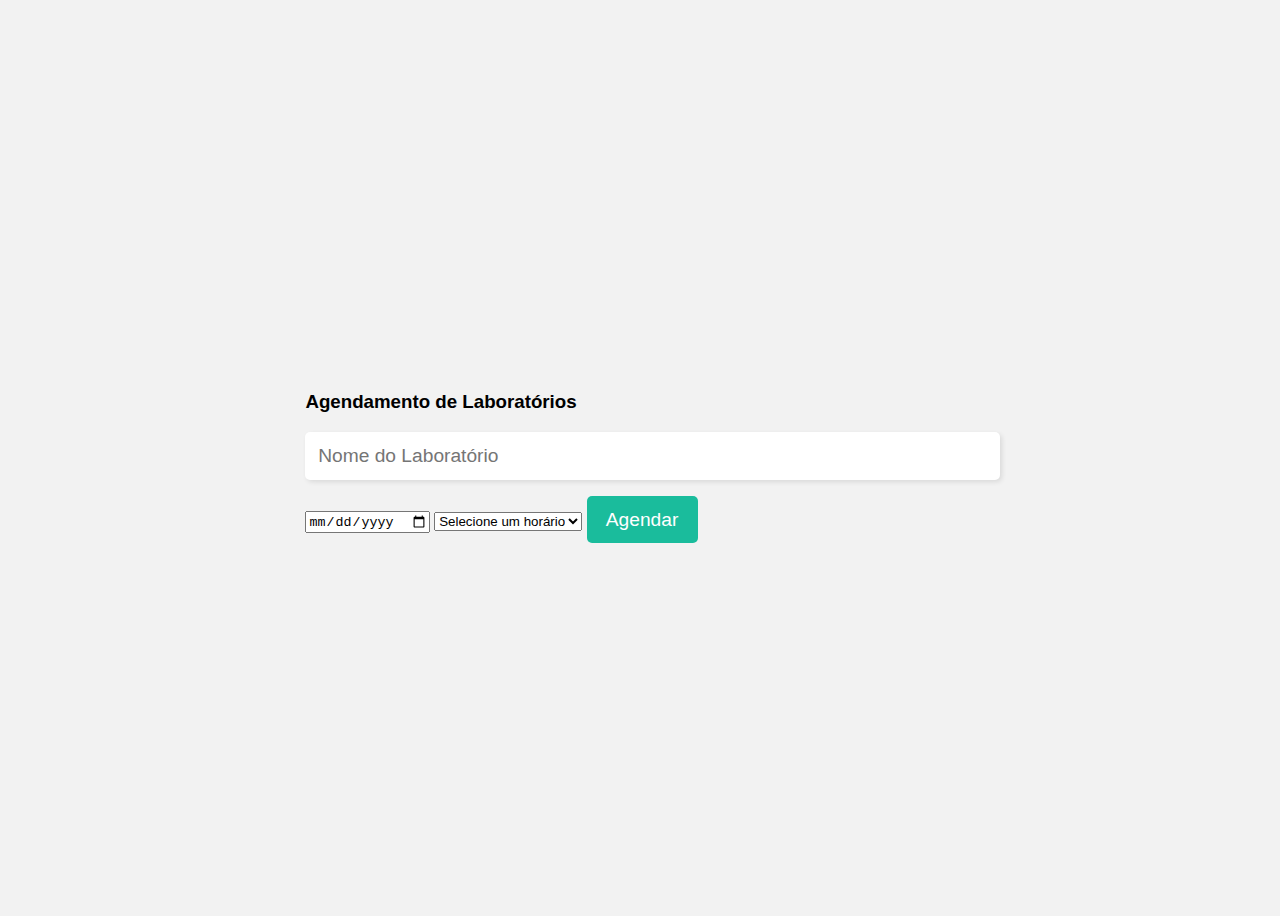
==== app.html @ 6bfbe65b "Interface do App" ====
<!DOCTYPE html>
<html>
  <head>
    <meta charset="UTF-8">
    <meta name="viewport" content="width=device-width, initial-scale=1.0">
    <link rel="stylesheet" href="style.css">
    <title>Agendamento de Laboratórios</title>
  </head>
  <body>
    <div class="agendamento">
      <h3>Agendamento de Laboratórios</h3>
      <input type="text" placeholder="Nome do Laboratório" id="nome-laboratorio" />
      <input type="date" placeholder="Data" id="data" />
      <select id="horario">
        <option value="">Selecione um horário</option>
        <option value="08:00">08:00</option>
        <option value="09:00">09:00</option>
        <option value="10:00">10:00</option>
        <!-- Adicionar mais horários se necessário -->
      </select>
      <button type="submit" id="agendar">Agendar</button>
    </div>
    
</body>
</html>
---- style.css ----
/* Estilização geral */
  body {
    background-color: #f2f2f2;
    font-family: Arial, sans-serif;
    display: flex;
    justify-content: center;
    align-items: center;
    height: 100vh;
  }

  /* Estilização do formulário */
  form {
    background-color: #ffa600;
    padding: 1rem;
    border-radius: 10px;
    box-shadow: 2px 2px 5px rgba(0, 0, 0, 0.1);
    width: 500px;
    max-width: 100%;
  }

  /* Estilização dos inputs */
  input[type="text"],
  input[type="password"] {
    padding: 0.8rem;
    margin-bottom: 1rem;
    width: 100%;
    border: none;
    border-radius: 5px;
    font-size: 1.2rem;
    box-shadow: 2px 2px 5px rgba(0, 0, 0, 0.1);
  }

  /* Estilização do botão de login */
  button[type="submit"] {
    background-color: #1abc9c;
    color: white;
    padding: 0.8rem 1.2rem;
    border: none;
    border-radius: 5px;
    font-size: 1.2rem;
    cursor: pointer;
  }

  /* Media query para dispositivos móveis */
  @media (max-width: 500px) {
    form {
      width: 90%;
    }
  }
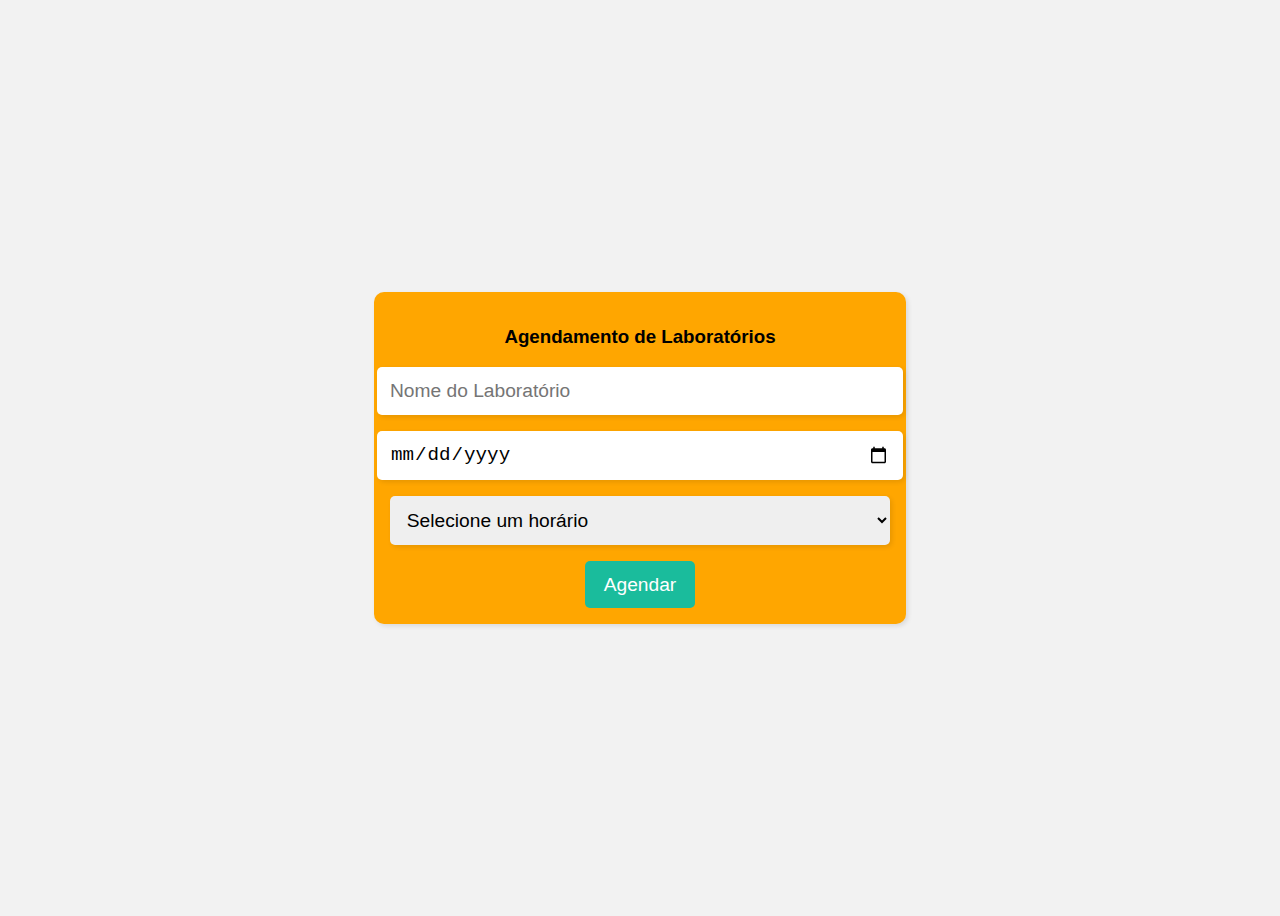
==== commit 1216c843: "Testando a lógica" ====
--- a/app.html
+++ b/app.html
@@ -3,7 +3,7 @@
   <head>
     <meta charset="UTF-8">
     <meta name="viewport" content="width=device-width, initial-scale=1.0">
-    <link rel="stylesheet" href="style.css">
+    <link rel="stylesheet" href="styleApp.css">
     <title>Agendamento de Laboratórios</title>
   </head>
   <body>
@@ -20,6 +20,6 @@
       </select>
       <button type="submit" id="agendar">Agendar</button>
     </div>
-    
+    <script src="app.js"></script>
 </body>
 </html>
--- a/styleApp.css
+++ b/styleApp.css
@@ -0,0 +1,53 @@
+/* Estilização geral */
+body {
+  background-color: #f2f2f2;
+  font-family: Arial, sans-serif;
+  display: flex;
+  justify-content: center;
+  align-items: center;
+  height: 100vh;
+}
+
+/* Estilização da seção de agendamento */
+.agendamento {
+  background-color: #ffa600;
+  padding: 1rem;
+  border-radius: 10px;
+  box-shadow: 2px 2px 5px rgba(0, 0, 0, 0.1);
+  width: 500px;
+  max-width: 100%;
+  display: flex;
+  flex-direction: column;
+  align-items: center;
+}
+
+/* Estilização dos inputs */
+input[type="text"],
+input[type="date"],
+select {
+  padding: 0.8rem;
+  margin-bottom: 1rem;
+  width: 100%;
+  border: none;
+  border-radius: 5px;
+  font-size: 1.2rem;
+  box-shadow: 2px 2px 5px rgba(0, 0, 0, 0.1);
+}
+
+/* Estilização do botão de agendamento */
+button[type="submit"] {
+  background-color: #1abc9c;
+  color: white;
+  padding: 0.8rem 1.2rem;
+  border: none;
+  border-radius: 5px;
+  font-size: 1.2rem;
+  cursor: pointer;
+}
+
+/* Media query para dispositivos móveis */
+@media (max-width: 500px) {
+  .agendamento {
+    width: 90%;
+  }
+}
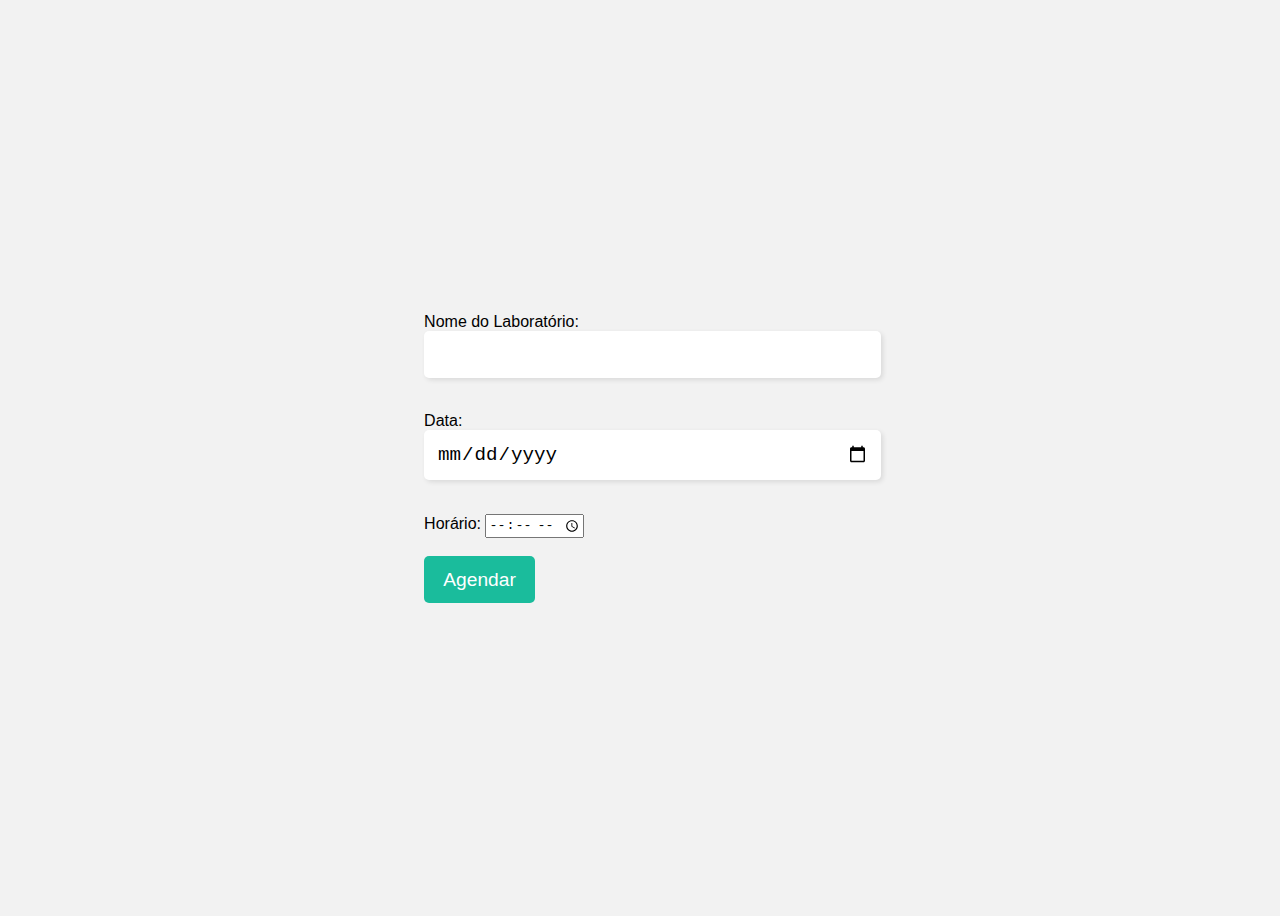
==== commit 0cce1523: "Interligando as paginas" ====
--- a/app.html
+++ b/app.html
@@ -2,24 +2,28 @@
 <html>
   <head>
     <meta charset="UTF-8">
-    <meta name="viewport" content="width=device-width, initial-scale=1.0">
     <link rel="stylesheet" href="styleApp.css">
     <title>Agendamento de Laboratórios</title>
   </head>
   <body>
-    <div class="agendamento">
-      <h3>Agendamento de Laboratórios</h3>
-      <input type="text" placeholder="Nome do Laboratório" id="nome-laboratorio" />
-      <input type="date" placeholder="Data" id="data" />
-      <select id="horario">
-        <option value="">Selecione um horário</option>
-        <option value="08:00">08:00</option>
-        <option value="09:00">09:00</option>
-        <option value="10:00">10:00</option>
-        <!-- Adicionar mais horários se necessário -->
-      </select>
+    <form id="form-agendamento">
+      <label>
+        Nome do Laboratório:
+        <input type="text" id="nome-laboratorio">
+      </label>
+      <br><br>
+      <label>
+        Data:
+        <input type="date" id="data">
+      </label>
+      <br><br>
+      <label>
+        Horário:
+        <input type="time" id="horario">
+      </label>
+      <br><br>
       <button type="submit" id="agendar">Agendar</button>
-    </div>
-    <script src="app.js"></script>
-</body>
+    </form>
+<script src="app.js"></script>
+  </body>
 </html>
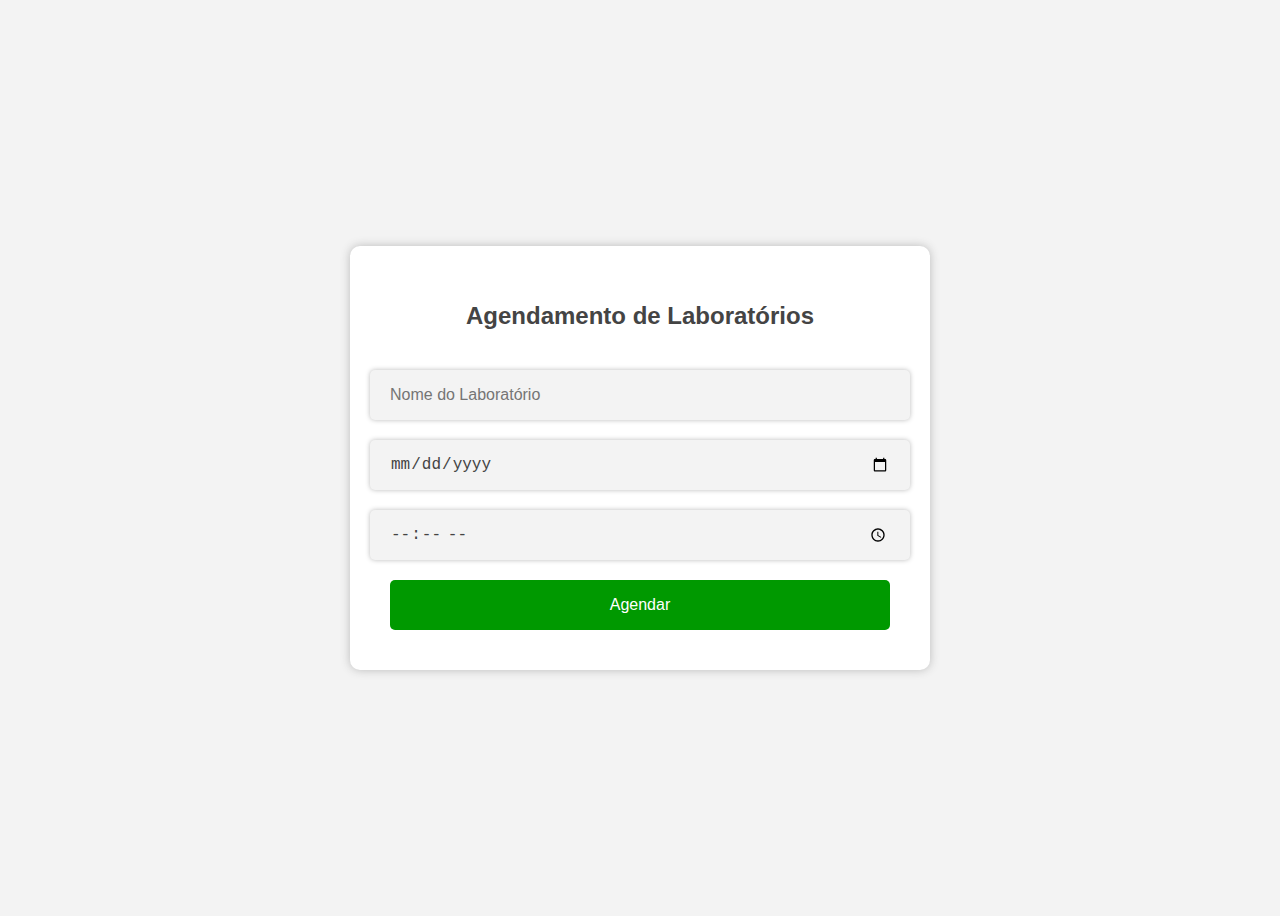
==== commit bfd0920c: "Melhorando tela de agendammento" ====
--- a/app.html
+++ b/app.html
@@ -2,27 +2,17 @@
 <html>
   <head>
     <meta charset="UTF-8">
-    <link rel="stylesheet" href="styleApp.css">
+    <meta name="viewport" content="width=device-width, initial-scale=1.0">
+    <link rel="stylesheet" type="text/css" href="styleApp.css">
     <title>Agendamento de Laboratórios</title>
   </head>
   <body>
     <form id="form-agendamento">
-      <label>
-        Nome do Laboratório:
-        <input type="text" id="nome-laboratorio">
-      </label>
-      <br><br>
-      <label>
-        Data:
-        <input type="date" id="data">
-      </label>
-      <br><br>
-      <label>
-        Horário:
-        <input type="time" id="horario">
-      </label>
-      <br><br>
-      <button type="submit" id="agendar">Agendar</button>
+      <h1>Agendamento de Laboratórios</h1>
+      <input type="text" id="nome-laboratorio" placeholder="Nome do Laboratório">
+      <input type="date" id="data">
+      <input type="time" id="horario">
+      <input type="submit" value="Agendar">
     </form>
 <script src="app.js"></script>
   </body>
--- a/styleApp.css
+++ b/styleApp.css
@@ -1,53 +1,56 @@
-/* Estilização geral */
 body {
-  background-color: #f2f2f2;
-  font-family: Arial, sans-serif;
-  display: flex;
-  justify-content: center;
-  align-items: center;
-  height: 100vh;
-}
-
-/* Estilização da seção de agendamento */
-.agendamento {
-  background-color: #ffa600;
-  padding: 1rem;
-  border-radius: 10px;
-  box-shadow: 2px 2px 5px rgba(0, 0, 0, 0.1);
-  width: 500px;
-  max-width: 100%;
-  display: flex;
-  flex-direction: column;
-  align-items: center;
-}
-
-/* Estilização dos inputs */
-input[type="text"],
-input[type="date"],
-select {
-  padding: 0.8rem;
-  margin-bottom: 1rem;
-  width: 100%;
-  border: none;
-  border-radius: 5px;
-  font-size: 1.2rem;
-  box-shadow: 2px 2px 5px rgba(0, 0, 0, 0.1);
-}
-
-/* Estilização do botão de agendamento */
-button[type="submit"] {
-  background-color: #1abc9c;
-  color: white;
-  padding: 0.8rem 1.2rem;
-  border: none;
-  border-radius: 5px;
-  font-size: 1.2rem;
-  cursor: pointer;
-}
-
-/* Media query para dispositivos móveis */
-@media (max-width: 500px) {
-  .agendamento {
-    width: 90%;
+    background-color: #F3F3F3;
+    font-family: Arial, sans-serif;
+    display: flex;
+    justify-content: center;
+    align-items: center;
+    height: 100vh;
   }
-}
+  
+  form {
+    background-color: #FFFFFF;
+    border-radius: 10px;
+    box-shadow: 0px 0px 10px #BBBBBB;
+    padding: 40px;
+    width: 500px;
+    display: flex;
+    flex-direction: column;
+    align-items: center;
+  }
+  
+  form h1 {
+    color: #444444;
+    font-size: 24px;
+    margin-bottom: 40px;
+  }
+  
+  form input[type="text"],
+  form input[type="date"],
+  form input[type="time"] {
+    background-color: #F3F3F3;
+    border: none;
+    border-radius: 5px;
+    box-shadow: 0px 0px 5px #BBBBBB;
+    height: 50px;
+    padding: 0 20px;
+    width: 100%;
+    margin-bottom: 20px;
+    font-size: 16px;
+    color: #444444;
+  }
+  
+  form input[type="submit"] {
+    background-color: #009900;
+    border: none;
+    border-radius: 5px;
+    color: #FFFFFF;
+    height: 50px;
+    width: 100%;
+    font-size: 16px;
+    cursor: pointer;
+  }
+  
+  form input[type="submit"]:hover {
+    background-color: #007700;
+  }
+  